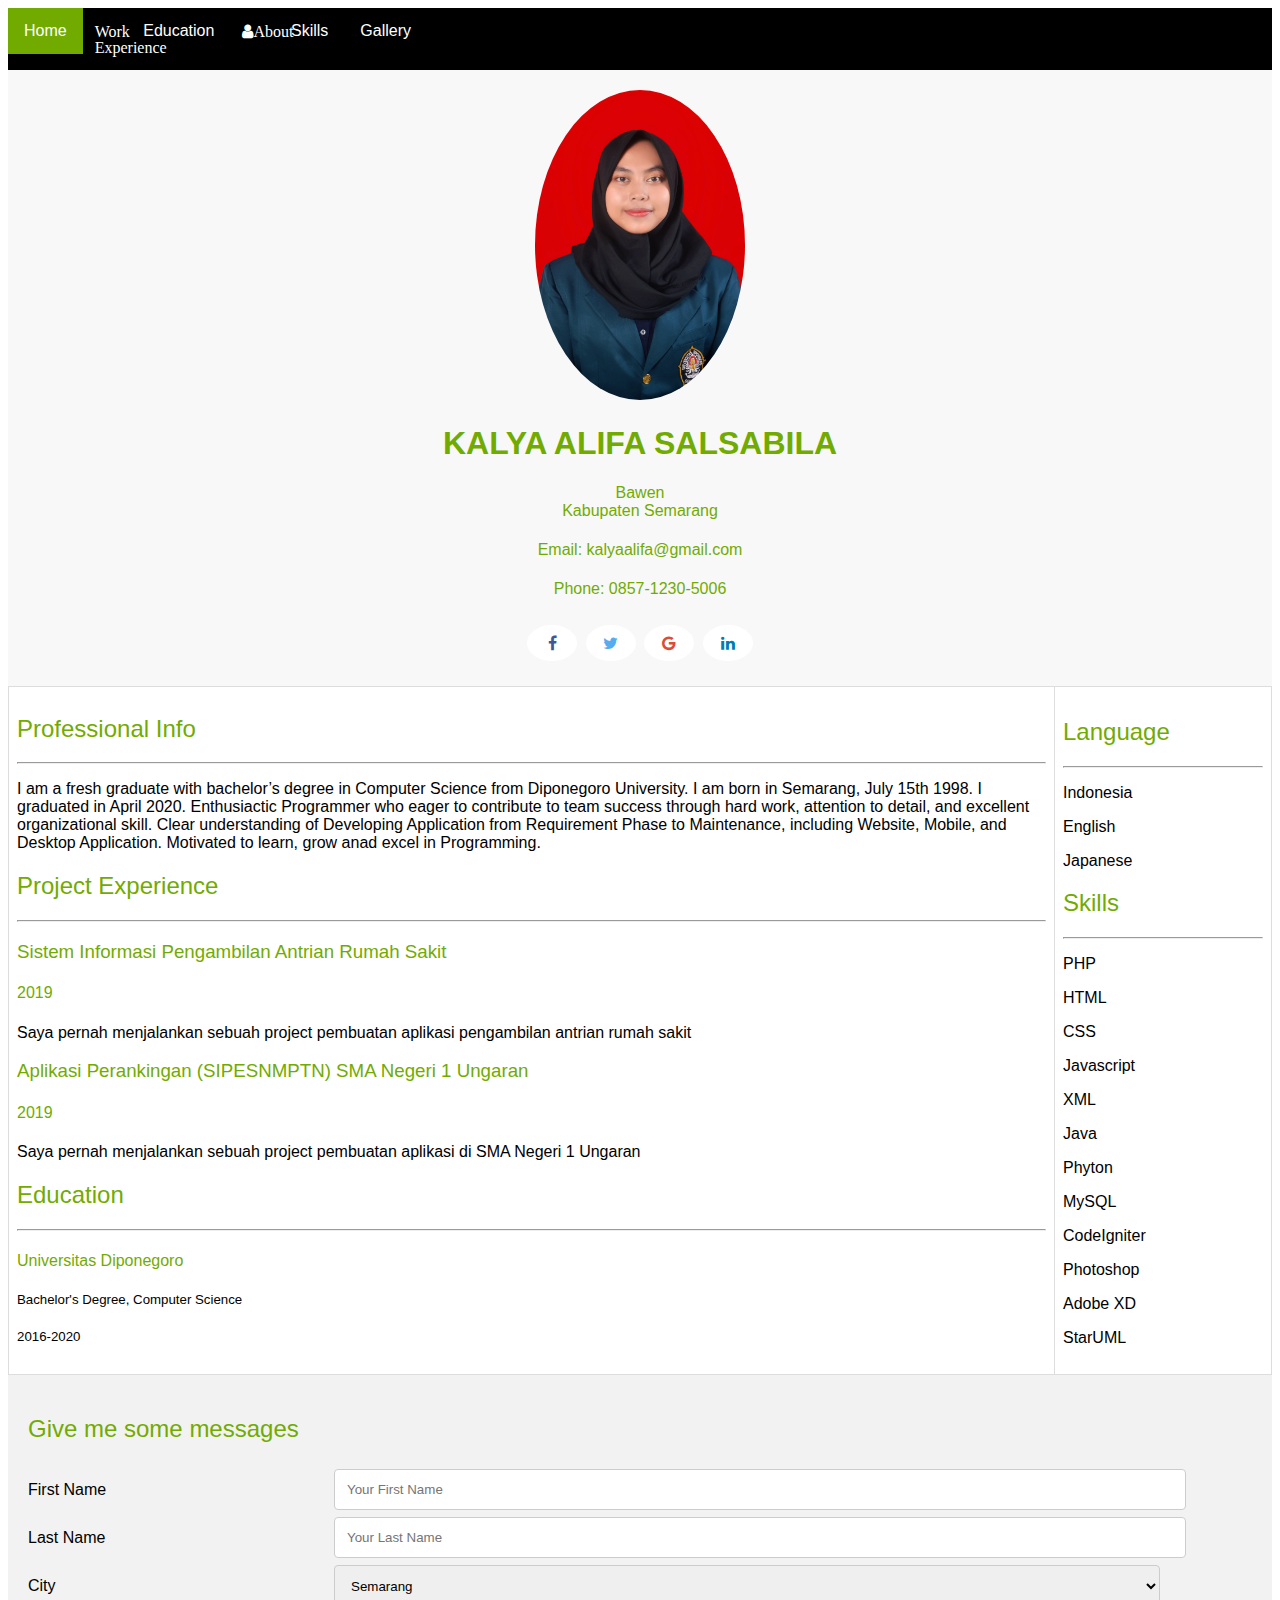
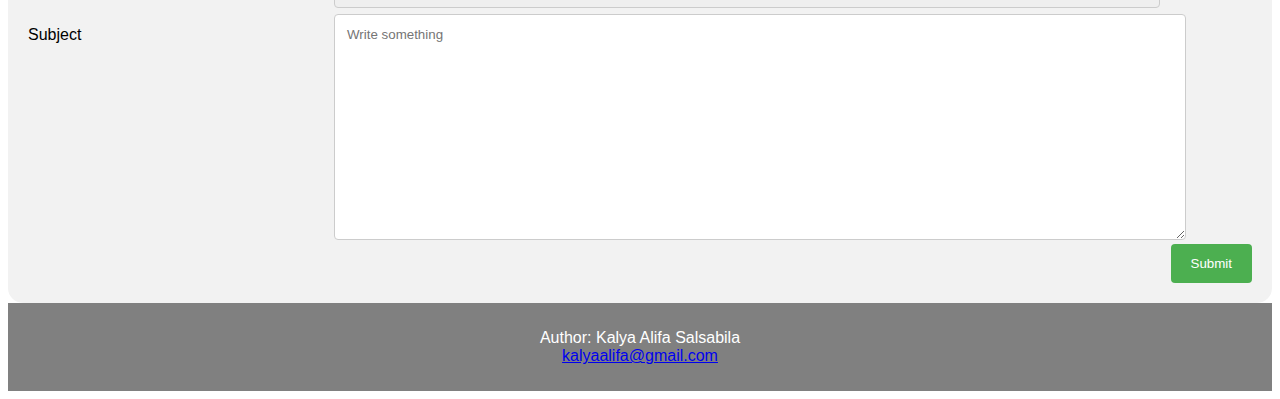
==== index.html @ bec2a38e "up semua file ke github" ====
<!DOCTYPE html>
<html lang="en">
<head>
    <meta charset="UTF-8">
    <meta name="viewport" content="width=device-width, initial-scale=1.0">
    <title>CV Saya</title>
    <script src="js/live.js"></script>
    <link rel="stylesheet" type="text/css" href="style.css">
    <link rel="stylesheet" href="https://cdnjs.cloudflare.com/ajax/libs/font-awesome/4.7.0/css/font-awesome.min.css">
</head>
<body>
    <div class="sticky">
        <ul class="nav" id="nav">
            <li><a class="active" href="#home">Home</a></li>
            <li><a href="#workex" class="fa fa-fw fa-work">Work Experience</a></li>
            <li><a href="#edu">Education</a></li>
            <li><a href="#info" class="fa fa-fw fa-user">About</a></li>
            <li><a href="#skills">Skills</a></li>
            <li><a href="gallery.html">Gallery</a></li>
        </ul>
    </div>
    <div class="header" id="home">
        <img src="img/kalya.jpg" alt="kalya alifa s">
        <h1>KALYA ALIFA SALSABILA</h1>
        <h4>Bawen <br> Kabupaten Semarang</h4>
        <h4>Email: kalyaalifa@gmail.com</h4>
        <h4>Phone: 0857-1230-5006</h4>

        <a href="#" class="fa fa-facebook"></a>
        <a href="#" class="fa fa-twitter"></a>
        <a href="#" class="fa fa-google"></a>
        <a href="#" class="fa fa-linkedin"></a>
    </div>
    <table id="konten">
        <tr>
            <td>
                <article id="info">
                    <h2>Professional Info</h2>
                    <hr>
                    <p>I am a fresh graduate with bachelor’s degree in Computer Science from Diponegoro University. I am born in Semarang, July 15th 1998. I graduated in April 2020. Enthusiactic Programmer who eager to contribute to team success through hard work, attention to detail, and excellent organizational skill. Clear understanding of Developing Application from Requirement Phase to Maintenance, including Website, Mobile, and Desktop Application. Motivated to learn, grow anad excel in Programming.</p>
                </article>
                <article id="workex">
                    <h2>Project Experience</h2>
                    <hr>
                    <h3>Sistem Informasi Pengambilan Antrian Rumah Sakit</h3>
                    <h4>2019</h4>
                    <p>Saya pernah menjalankan sebuah project pembuatan aplikasi pengambilan antrian rumah sakit</p>
                    <h3>Aplikasi Perankingan (SIPESNMPTN) SMA Negeri 1 Ungaran</h3>
                    <h4>2019</h4>
                    <p>Saya pernah menjalankan sebuah project pembuatan aplikasi di SMA Negeri 1 Ungaran</p>
                </article>
                <article id="edu">
                    <h2>Education</h2>
                    <hr>
                    <h4>Universitas Diponegoro</h4>
                    <h5>Bachelor's Degree, Computer Science</h5>
                    <h5>2016-2020</h5>
                </article>
            </td>
            <td>
                <div class="sidebar">
                    <div id="language">
                        <h2>Language</h2>
                        <hr>
                            <p>Indonesia</p>
                            <p>English</p>
                            <p>Japanese</p>
                    </div>
                    <div id="skills">
                        <h2>Skills</h2>
                        <hr>
                        <p>PHP</p>
                        <p>HTML</p>
                        <p>CSS</p>
                        <p>Javascript</p>
                        <p>XML</p>
                        <p>Java</p>
                        <p>Phyton</p>
                        <p>MySQL</p>
                        <p>CodeIgniter</p>
                        <p>Photoshop</p>
                        <p>Adobe XD</p>
                        <p>StarUML</p>
                    </div>
                </div>
            </td>
        </tr>
    </table>
    <div class="container">
        <h2>Give me some messages</h2>
        <form action="/action_page.php">
            <div class="row">
                <div class="col-25">
                    <label for="fname">First Name</label>
                </div>
                <div class="col-75">
                    <input type="text" name="firstname" id="fname" placeholder="Your First Name">
                </div>
            </div>
            <div class="row">
                <div class="col-25">
                    <label for="lname">Last Name</label>
                </div>
                <div class="col-75">
                    <input type="text" name="lastname" id="lname" placeholder="Your Last Name">
                </div>
            </div>
            <div class="row">
                <div class="col-25">
                    <label for="city">City</label>
                </div>
                <div class="col-75">
                    <select name="city" id="city">
                        <option value="semarang">Semarang</option>
                        <option value="yogyakarta">Yogyakarta</option>
                        <option value="jakarta">Jakarta</option>
                    </select>
                </div>
            </div>
            <div class="row">
                <div class="col-25">
                    <label for="subject">Subject</label>
                </div>
                <div class="col-75">
                    <textarea name="subject" id="subject" placeholder="Write something" style="height:200px;"></textarea>
                </div>
            </div>
            <div class="row">
                <input type="submit" value="Submit">
            </div>
        </form>
    </div>
</body>
<footer>
    <p>Author: Kalya Alifa Salsabila <br>
    <a href="mailto:kalyaalofa@gmail.com">kalyaalifa@gmail.com</a>
    </p>
</footer>
</html>
---- style.css ----
.header img {
    width: 210px;
    height: 310px;
}

* {
    font-family: Arial, Helvetica, sans-serif;
}

body {
    background-color: white;
}

.nav {
    list-style-type: none;
    margin: 0;
    padding: 0;
    color: white;
    background-color: black;
    overflow: hidden;
}

li {
    float: left;
}

li a {
    display: block;
    color: white;
    text-align: center;
    padding: 14px 16px;
    text-decoration: none;
}

li a:hover:not(.active){
    background-color: #ddd;
}

li a.active {
    color: white;
    background-color: #72ab00;
}

div.sticky {
    position: -webkit-sticky;
    position: sticky;
    top: 0;
}

/*header*/
.header {
    background-color: #f8f8f8;
    padding: 20px;
    text-align: center;
    color: black;
    max-width: 100%;
}

.fa{
    padding: 10px;
    font-size: 30px;
    width: 30px;
    text-align: center;
    text-decoration: none;
    margin: 5px 2px;
    border-radius: 50%;
}

.fa:hover {
    opacity: 0.7;
}

.fa-facebook {
    background: white;
    color: #3B5998;
}

.fa-twitter{
    background: white;
    color: #55ACEE;
}

.fa-google {
    background: white;
    color: #dd4b39;
}

.fa-linkedin {
    background: white;
    color: #007bb5;
}

img {
    border-radius: 50%;
    width: 250px;
}

h1 {
    color: #72ab00;
}

h2, h3, h4 {
    color: #72ab00;
    font-weight: lighter;
    padding-bottom: 0%;
}

#konten {
    font-family: 'Trebuchet MS', 'Lucida Sans Unicode', 'Lucida Grande', 'Lucida Sans', Arial, sans-serif;
    border-collapse: collapse;
    width: 100%;
}

#konten td, #konten th {
    border: 1px solid #ddd;
    padding: 8px;
}

#konten tr:nth-child(even){
    background-color: #f2f2f2;
}

#konten th{
    padding-top: 12px;
    padding-bottom: 12 px;
    text-align: left;
    background-color: #4CAF50;
    color: white;
}

h5 {
    color: black;
    font-weight: lighter;
}

.sidebar {
    display: inline-block;
    vertical-align: text-top;
    width: 200px;
    margin-top: 0px;
}

/*Form*/
input[type=text],select,textarea {
    width: 90%;
    padding: 12px;
    border: 1px solid #ccc;
    border-radius: 4px;
    resize: vertical;
}

label {
    padding: 12px 12px 12px 0;
    display: inline-block;
}

input[type=submit] {
    background-color: #4CAF50;
    color: white;
    padding: 12px 20px;
    border: none;
    border-radius: 4px;
    cursor: pointer;
    float: right;
}

input[type=submit]:hover {
    background-color: #45a049;
}

.container {
    border-radius: 0px 0px 15px 15px;
    background-color: #f2f2f2;
    padding: 20px;
    margin: auto;
}

.col-25 {
    float: left;
    width: 25%;
    margin-top: 6px;
}

.col-75 {
    float: left;   
    width: 75%;
    margin-top: 6px;
}

.row:after {
    content: "";
    display: table;
    clear: both;
}

/*footer*/
footer {
    background-color: grey;
    padding: 10px;
    text-align: center;
    color: white;
}

/*gallery*/
.container img {
    border-radius: 0%;
    width: 300px;
    height: 300px;
    margin-left: 120px;
    margin-top: 30px;
    transition: transform .2s;
    border: 1px solid grey;
    box-shadow: grey;
}

.container img:hover {
    -ms-transform: scale(1.5);
    -webkit-transform: scale(1.5);
    transform: scale(1.5);
}
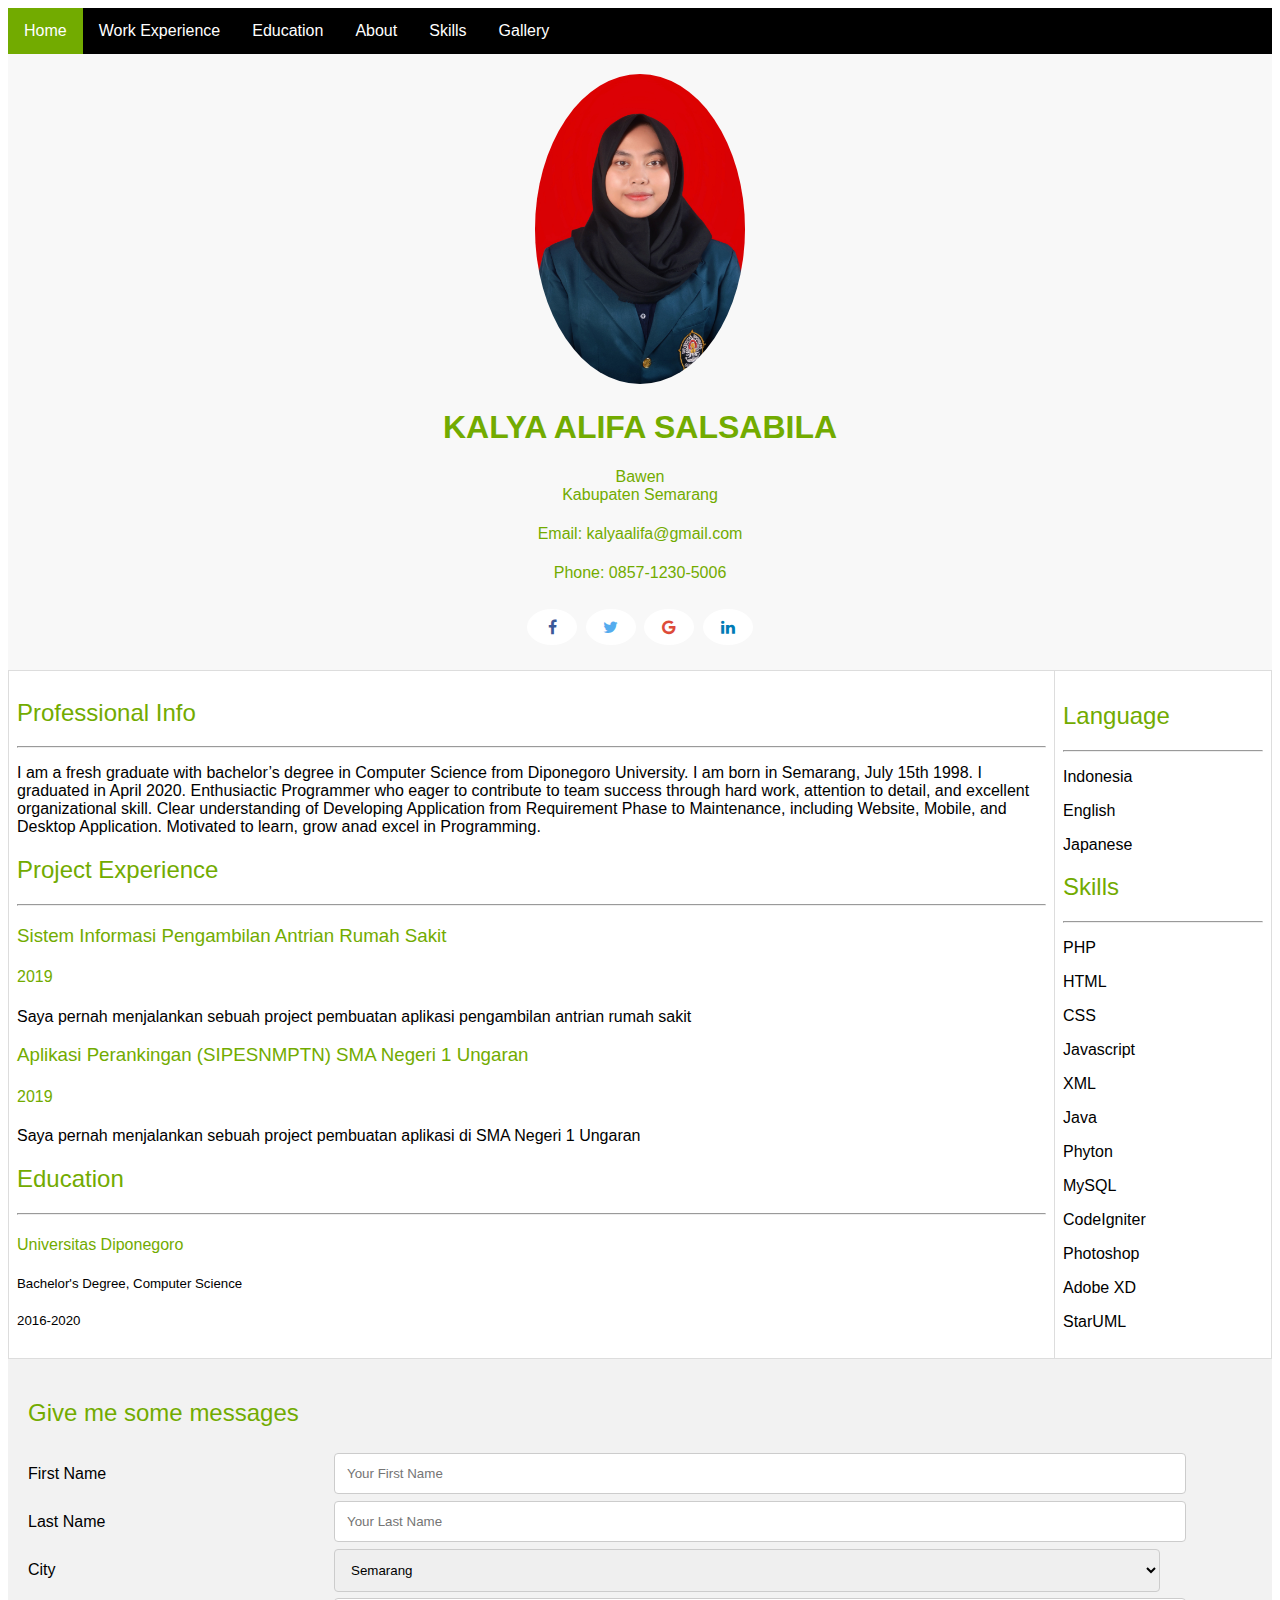
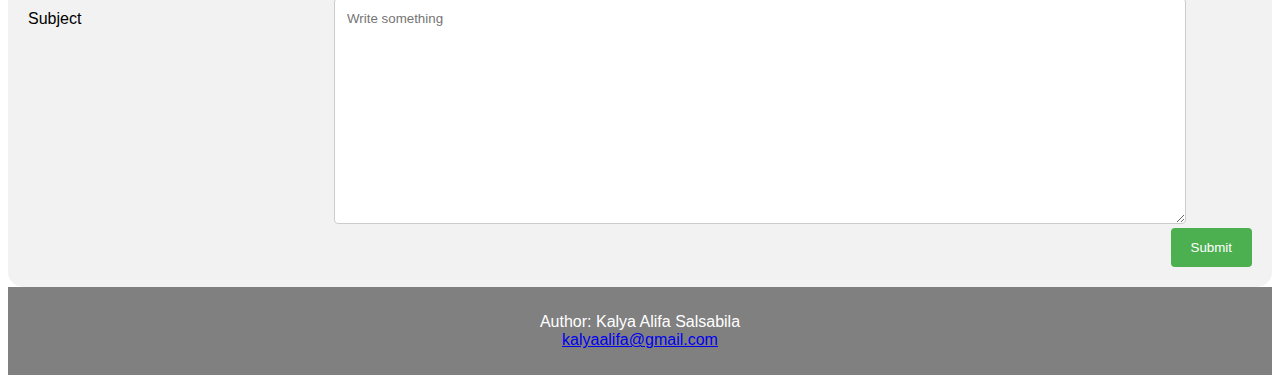
==== commit dbbd6330: "mengubah href navbar" ====
--- a/index.html
+++ b/index.html
@@ -11,12 +11,12 @@
 <body>
     <div class="sticky">
         <ul class="nav" id="nav">
-            <li><a class="active" href="#home">Home</a></li>
-            <li><a href="#workex" class="fa fa-fw fa-work">Work Experience</a></li>
-            <li><a href="#edu">Education</a></li>
-            <li><a href="#info" class="fa fa-fw fa-user">About</a></li>
-            <li><a href="#skills">Skills</a></li>
-            <li><a href="gallery.html">Gallery</a></li>
+            <li><a class="active" href="http://localhost/cvsaya">Home</a></li>
+            <li><a href="http://localhost/cvsaya/#workex">Work Experience</a></li>
+            <li><a href="http://localhost/cvsaya/#edu">Education</a></li>
+            <li><a href="http://localhost/cvsaya/#info">About</a></li>
+            <li><a href="http://localhost/cvsaya/#skills">Skills</a></li>
+            <li><a href="http://localhost/cvsaya/gallery.html">Gallery</a></li>
         </ul>
     </div>
     <div class="header" id="home">
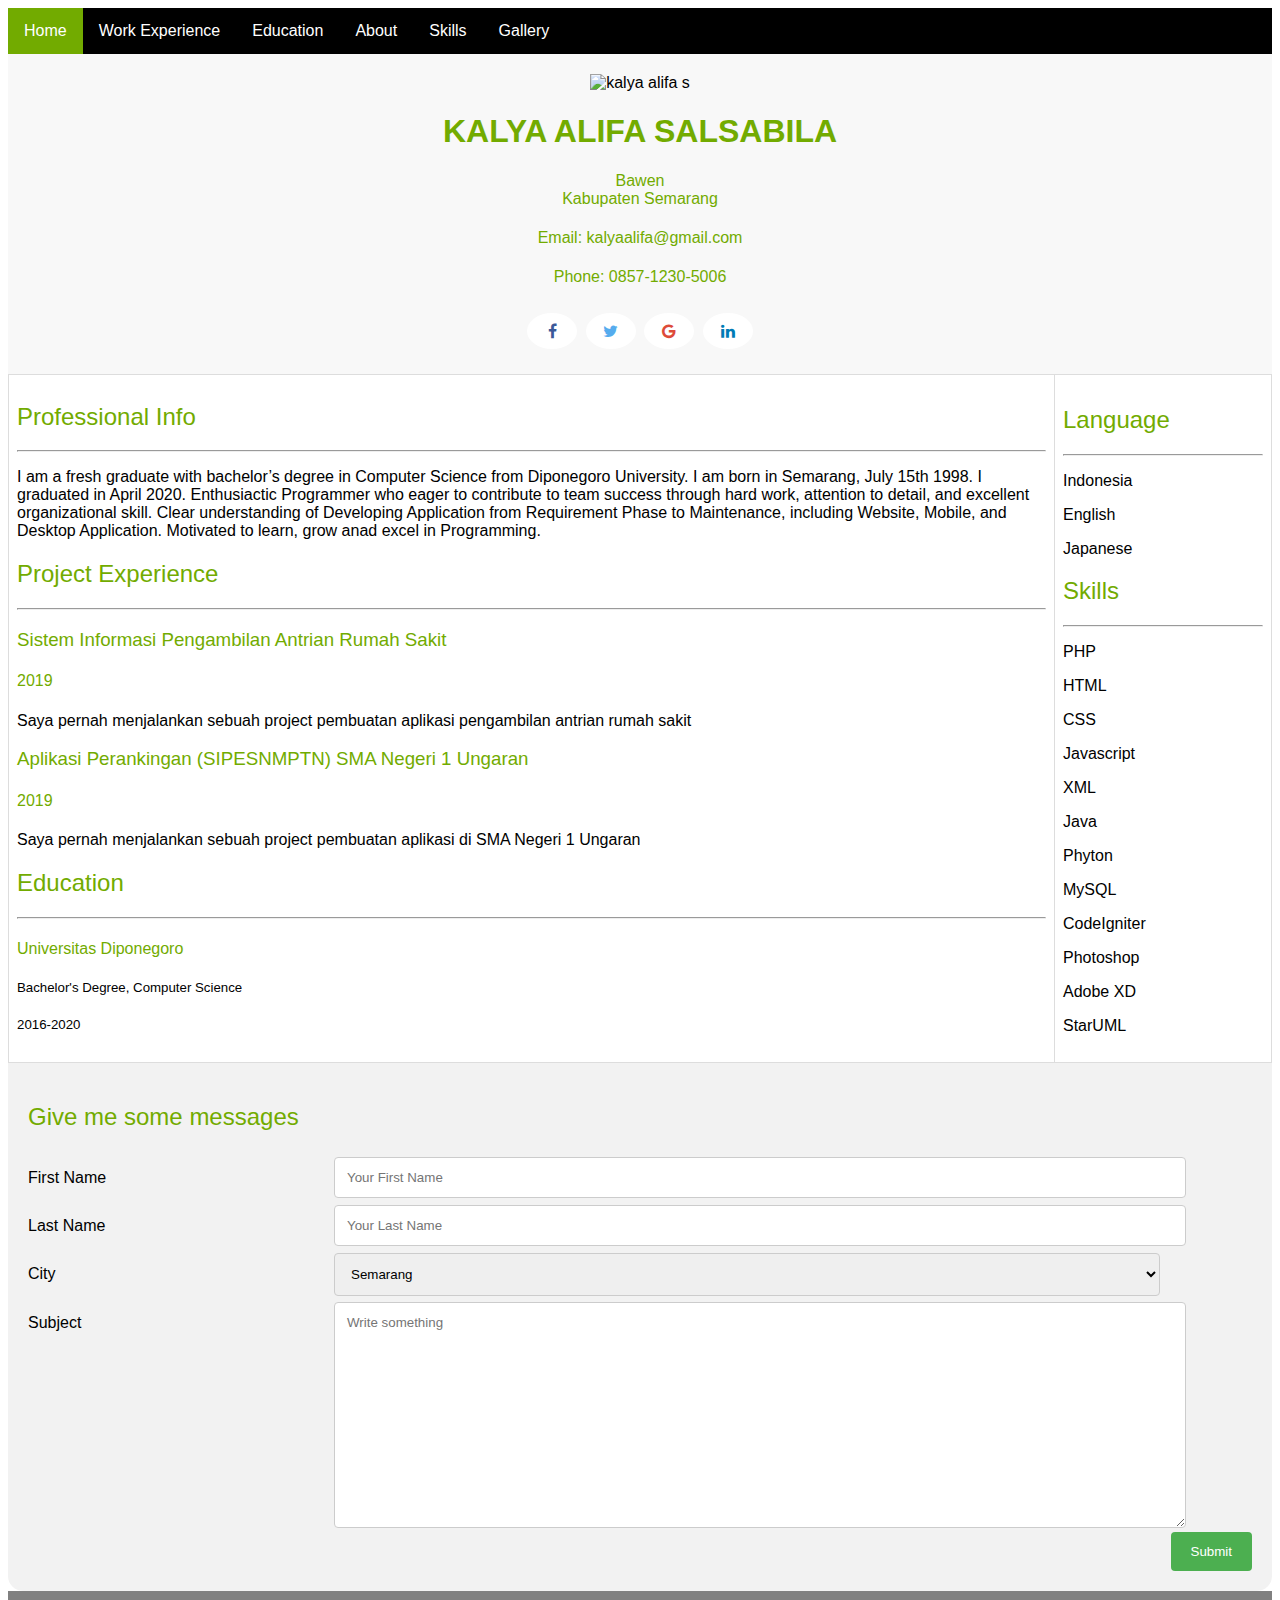
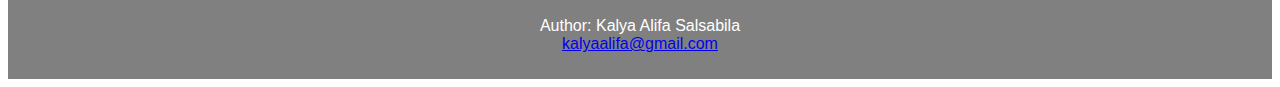
==== commit 8d726f92: "mengubah style" ====
--- a/index.html
+++ b/index.html
@@ -20,7 +20,7 @@
         </ul>
     </div>
     <div class="header" id="home">
-        <img src="img/kalya.jpg" alt="kalya alifa s">
+        <img src="img/kalya.png" alt="kalya alifa s">
         <h1>KALYA ALIFA SALSABILA</h1>
         <h4>Bawen <br> Kabupaten Semarang</h4>
         <h4>Email: kalyaalifa@gmail.com</h4>
--- a/style.css
+++ b/style.css
@@ -1,6 +1,6 @@
 .header img {
-    width: 210px;
-    height: 310px;
+    width: 260px;
+    height: 350px;
 }
 
 * {
@@ -88,11 +88,6 @@
 .fa-linkedin {
     background: white;
     color: #007bb5;
-}
-
-img {
-    border-radius: 50%;
-    width: 250px;
 }
 
 h1 {
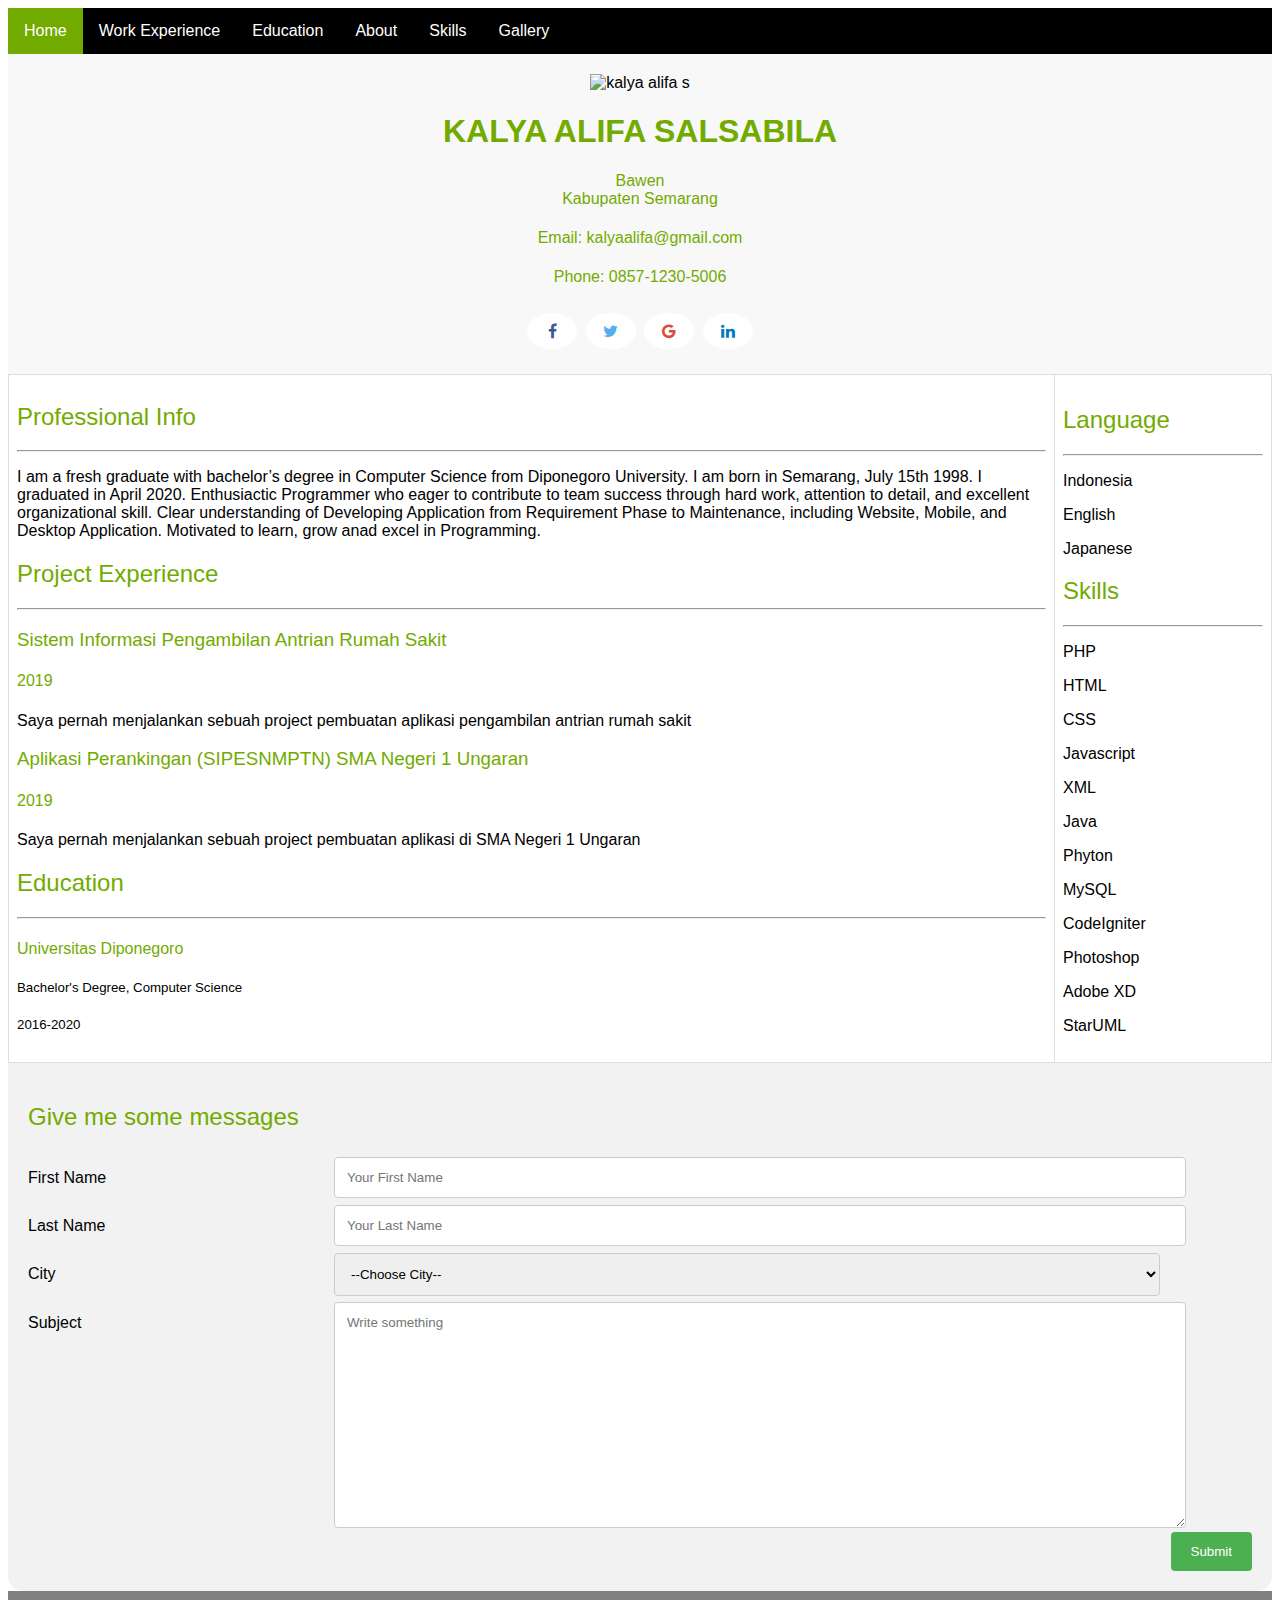
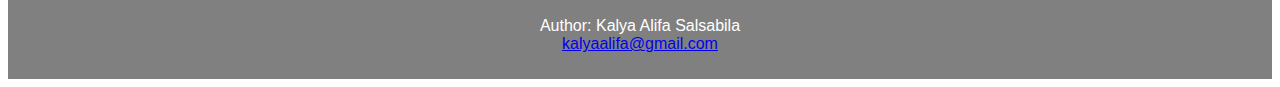
==== commit 4ae78bde: "update city option" ====
--- a/index.html
+++ b/index.html
@@ -11,12 +11,12 @@
 <body>
     <div class="sticky">
         <ul class="nav" id="nav">
-            <li><a class="active" href="http://localhost/cvsaya">Home</a></li>
-            <li><a href="http://localhost/cvsaya/#workex">Work Experience</a></li>
-            <li><a href="http://localhost/cvsaya/#edu">Education</a></li>
-            <li><a href="http://localhost/cvsaya/#info">About</a></li>
-            <li><a href="http://localhost/cvsaya/#skills">Skills</a></li>
-            <li><a href="http://localhost/cvsaya/gallery.html">Gallery</a></li>
+            <li><a class="active" href="https://kalyaalifa.github.io/cvkalya/">Home</a></li>
+            <li><a href="https://kalyaalifa.github.io/cvkalya/#workex">Work Experience</a></li>
+            <li><a href="https://kalyaalifa.github.io/cvkalya/#edu">Education</a></li>
+            <li><a href="https://kalyaalifa.github.io/cvkalya//#info">About</a></li>
+            <li><a href="https://kalyaalifa.github.io/cvkalya/#skills">Skills</a></li>
+            <li><a href="https://kalyaalifa.github.io/cvkalya/gallery.html">Gallery</a></li>
         </ul>
     </div>
     <div class="header" id="home">
@@ -111,6 +111,7 @@
                 </div>
                 <div class="col-75">
                     <select name="city" id="city">
+                        <option value="">--Choose City--</option>
                         <option value="semarang">Semarang</option>
                         <option value="yogyakarta">Yogyakarta</option>
                         <option value="jakarta">Jakarta</option>
@@ -136,4 +137,4 @@
     <a href="mailto:kalyaalofa@gmail.com">kalyaalifa@gmail.com</a>
     </p>
 </footer>
-</html>+</html>
